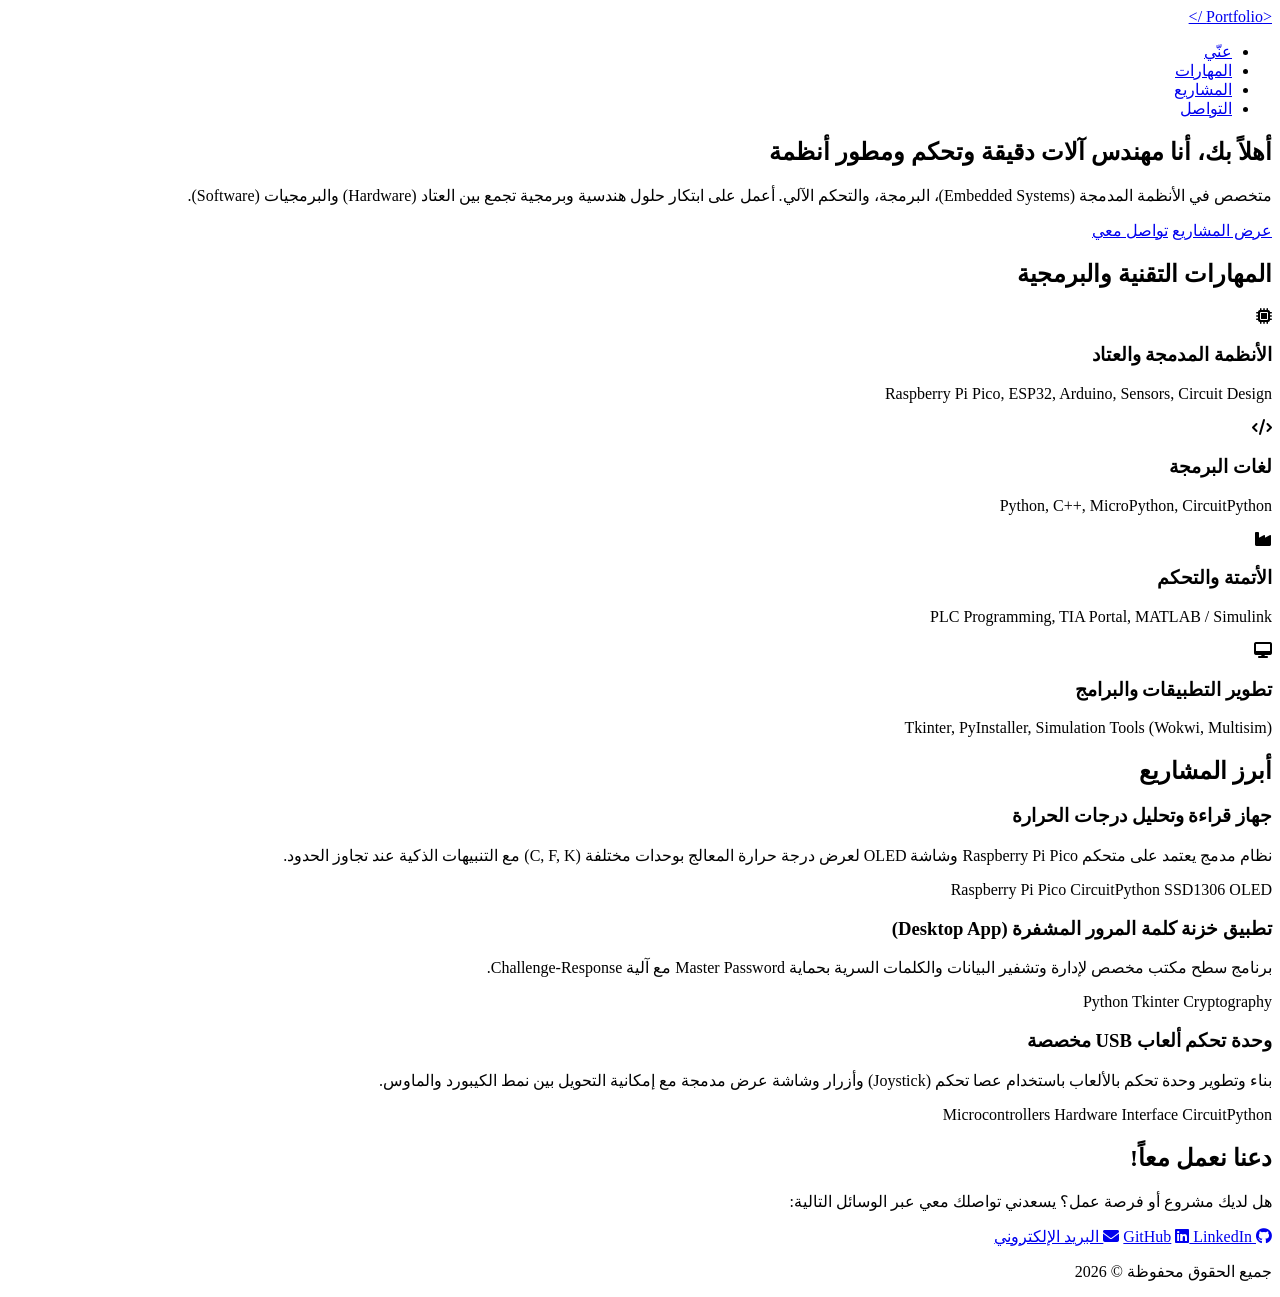
==== index.html @ 9e7c74a0 "Rename gemini-code-1789501177080.html to index.html" ====
<!DOCTYPE html>
<html lang="ar" dir="rtl">
<head>
    <meta charset="UTF-8">
    <meta name="viewport" content="width=device-width, initial-scale=1.0">
    <title>البورتفوليو الشخصي | المهندس والمطور</title>
    <link rel="stylesheet" href="style.css">
    <link rel="stylesheet" href="https://cdnjs.cloudflare.com/ajax/libs/font-awesome/6.4.0/css/all.min.css">
</head>
<body>

    <!-- الهيدر ونظام التنقل -->
    <header class="navbar">
        <div class="container">
            <a href="#" class="logo">&lt;Portfolio /&gt;</a>
            <nav>
                <ul>
                    <li><a href="#about">عنّي</a></li>
                    <li><a href="#skills">المهارات</a></li>
                    <li><a href="#projects">المشاريع</a></li>
                    <li><a href="#contact">التواصل</a></li>
                </ul>
            </nav>
        </div>
    </header>

    <!-- القسم الرئيسي (Hero Section) -->
    <section class="hero">
        <div class="container hero-content">
            <h1>أهلاً بك، أنا <span class="highlight">مهندس آلات دقيقة وتحكم ومطور أنظمة</span></h1>
            <p>متخصص في الأنظمة المدمجة (Embedded Systems)، البرمجة، والتحكم الآلي. أعمل على ابتكار حلول هندسية وبرمجية تجمع بين العتاد (Hardware) والبرمجيات (Software).</p>
            <div class="hero-btns">
                <a href="#projects" class="btn primary-btn">عرض المشاريع</a>
                <a href="#contact" class="btn secondary-btn">تواصل معي</a>
            </div>
        </div>
    </section>

    <!-- قسم المهارات التقنية -->
    <section id="skills" class="skills-section">
        <div class="container">
            <h2 class="section-title">المهارات التقنية والبرمجية</h2>
            <div class="skills-grid">
                <div class="skill-card">
                    <i class="fa-solid fa-microchip skill-icon"></i>
                    <h3>الأنظمة المدمجة والعتاد</h3>
                    <p>Raspberry Pi Pico, ESP32, Arduino, Sensors, Circuit Design</p>
                </div>
                <div class="skill-card">
                    <i class="fa-solid fa-code skill-icon"></i>
                    <h3>لغات البرمجة</h3>
                    <p>Python, C++, MicroPython, CircuitPython</p>
                </div>
                <div class="skill-card">
                    <i class="fa-solid fa-industry skill-icon"></i>
                    <h3>الأتمتة والتحكم</h3>
                    <p>PLC Programming, TIA Portal, MATLAB / Simulink</p>
                </div>
                <div class="skill-card">
                    <i class="fa-solid fa-desktop skill-icon"></i>
                    <h3>تطوير التطبيقات والبرامج</h3>
                    <p>Tkinter, PyInstaller, Simulation Tools (Wokwi, Multisim)</p>
                </div>
            </div>
        </div>
    </section>

    <!-- قسم المشاريع -->
    <section id="projects" class="projects-section">
        <div class="container">
            <h2 class="section-title">أبرز المشاريع</h2>
            <div class="projects-grid">

                <!-- مشروع 1 -->
                <div class="project-card">
                    <div class="project-info">
                        <h3>جهاز قراءة وتحليل درجات الحرارة</h3>
                        <p>نظام مدمج يعتمد على متحكم Raspberry Pi Pico وشاشة OLED لعرض درجة حرارة المعالج بوحدات مختلفة (C, F, K) مع التنبيهات الذكية عند تجاوز الحدود.</p>
                        <div class="tech-tags">
                            <span>Raspberry Pi Pico</span>
                            <span>CircuitPython</span>
                            <span>SSD1306 OLED</span>
                        </div>
                    </div>
                </div>

                <!-- مشروع 2 -->
                <div class="project-card">
                    <div class="project-info">
                        <h3>تطبيق خزنة كلمة المرور المشفرة (Desktop App)</h3>
                        <p>برنامج سطح مكتب مخصص لإدارة وتشفير البيانات والكلمات السرية بحماية Master Password مع آلية Challenge-Response.</p>
                        <div class="tech-tags">
                            <span>Python</span>
                            <span>Tkinter</span>
                            <span>Cryptography</span>
                        </div>
                    </div>
                </div>

                <!-- مشروع 3 -->
                <div class="project-card">
                    <div class="project-info">
                        <h3>وحدة تحكم ألعاب USB مخصصة</h3>
                        <p>بناء وتطوير وحدة تحكم بالألعاب باستخدام عصا تحكم (Joystick) وأزرار وشاشة عرض مدمجة مع إمكانية التحويل بين نمط الكيبورد والماوس.</p>
                        <div class="tech-tags">
                            <span>Microcontrollers</span>
                            <span>Hardware Interface</span>
                            <span>CircuitPython</span>
                        </div>
                    </div>
                </div>

            </div>
        </div>
    </section>

    <!-- قسم التواصل والفوتر -->
    <footer id="contact" class="footer">
        <div class="container footer-content">
            <h2>دعنا نعمل معاً!</h2>
            <p>هل لديك مشروع أو فرصة عمل؟ يسعدني تواصلك معي عبر الوسائل التالية:</p>
            <div class="social-links">
                <a href="#" target="_blank"><i class="fa-brands fa-github"></i> GitHub</a>
                <a href="#" target="_blank"><i class="fa-brands fa-linkedin"></i> LinkedIn</a>
                <a href="mailto:your-email@example.com"><i class="fa-solid fa-envelope"></i> البريد الإلكتروني</a>
            </div>
            <p class="copyright">جميع الحقوق محفوظة © 2026</p>
        </div>
    </footer>

</body>
</html>
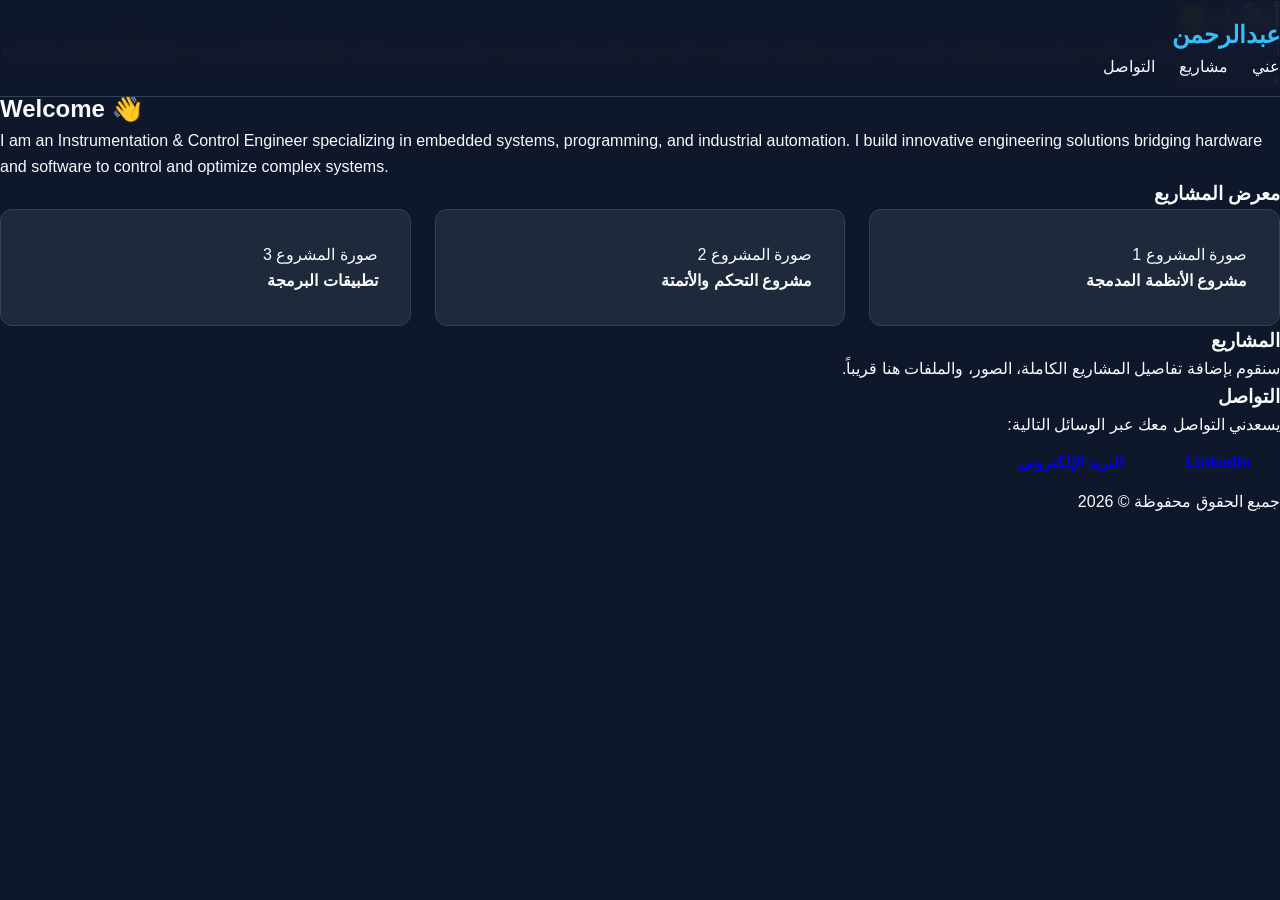
==== commit 527c9761: "Update index.html" ====
--- a/index.html
+++ b/index.html
@@ -3,129 +3,81 @@
 <head>
     <meta charset="UTF-8">
     <meta name="viewport" content="width=device-width, initial-scale=1.0">
-    <title>البورتفوليو الشخصي | المهندس والمطور</title>
+    <title>البورتفوليو الشخصي | Portfolio</title>
     <link rel="stylesheet" href="style.css">
-    <link rel="stylesheet" href="https://cdnjs.cloudflare.com/ajax/libs/font-awesome/6.4.0/css/all.min.css">
 </head>
 <body>
 
-    <!-- الهيدر ونظام التنقل -->
-    <header class="navbar">
-        <div class="container">
-            <a href="#" class="logo">&lt;Portfolio /&gt;</a>
-            <nav>
-                <ul>
-                    <li><a href="#about">عنّي</a></li>
-                    <li><a href="#skills">المهارات</a></li>
-                    <li><a href="#projects">المشاريع</a></li>
-                    <li><a href="#contact">التواصل</a></li>
-                </ul>
-            </nav>
-        </div>
+    <!-- القائمة العلوية Navigation -->
+    <header>
+        <nav class="navbar">
+            <div class="logo">عبدالرحمن</div>
+            <ul class="nav-links">
+                <li><a href="#about" class="active">عني</a></li>
+                <li><a href="#projects">مشاريع</a></li>
+                <li><a href="#contact">التواصل</a></li>
+            </ul>
+        </nav>
     </header>
 
-    <!-- القسم الرئيسي (Hero Section) -->
-    <section class="hero">
-        <div class="container hero-content">
-            <h1>أهلاً بك، أنا <span class="highlight">مهندس آلات دقيقة وتحكم ومطور أنظمة</span></h1>
-            <p>متخصص في الأنظمة المدمجة (Embedded Systems)، البرمجة، والتحكم الآلي. أعمل على ابتكار حلول هندسية وبرمجية تجمع بين العتاد (Hardware) والبرمجيات (Software).</p>
-            <div class="hero-btns">
-                <a href="#projects" class="btn primary-btn">عرض المشاريع</a>
-                <a href="#contact" class="btn secondary-btn">تواصل معي</a>
+    <!-- قسم المقدمة (عني) - ثنائي اللغة -->
+    <section id="about" class="hero-section">
+        <div class="intro-container">
+            <!-- المقدمة باللغة العربية (يسار) -->
+            <div class="intro-box ar">
+                <h2>أهلاً بك 👋</h2>
+                <p>
+                    أنا مهندس آلات دقيقة وتحكم، متخصص في الأنظمة المدمجة، البرمجة، والأتمتة الصناعية. أعمل على تطوير حلول هندسية مبتكرة تجمع بين العتاد (Hardware) والبرمجيات (Software) للتحكم بالأنظمة وتحسين كفاءتها.
+                </p>
+            </div>
+
+            <!-- المقدمة باللغة الإنجليزية (يمين) -->
+            <div class="intro-box en" dir="ltr">
+                <h2>Welcome 👋</h2>
+                <p>
+                    I am an Instrumentation & Control Engineer specializing in embedded systems, programming, and industrial automation. I build innovative engineering solutions bridging hardware and software to control and optimize complex systems.
+                </p>
             </div>
         </div>
     </section>
 
-    <!-- قسم المهارات التقنية -->
-    <section id="skills" class="skills-section">
-        <div class="container">
-            <h2 class="section-title">المهارات التقنية والبرمجية</h2>
-            <div class="skills-grid">
-                <div class="skill-card">
-                    <i class="fa-solid fa-microchip skill-icon"></i>
-                    <h3>الأنظمة المدمجة والعتاد</h3>
-                    <p>Raspberry Pi Pico, ESP32, Arduino, Sensors, Circuit Design</p>
-                </div>
-                <div class="skill-card">
-                    <i class="fa-solid fa-code skill-icon"></i>
-                    <h3>لغات البرمجة</h3>
-                    <p>Python, C++, MicroPython, CircuitPython</p>
-                </div>
-                <div class="skill-card">
-                    <i class="fa-solid fa-industry skill-icon"></i>
-                    <h3>الأتمتة والتحكم</h3>
-                    <p>PLC Programming, TIA Portal, MATLAB / Simulink</p>
-                </div>
-                <div class="skill-card">
-                    <i class="fa-solid fa-desktop skill-icon"></i>
-                    <h3>تطوير التطبيقات والبرامج</h3>
-                    <p>Tkinter, PyInstaller, Simulation Tools (Wokwi, Multisim)</p>
-                </div>
+    <!-- معرض صور المشاريع في الصفحة الرئيسية -->
+    <section class="featured-projects">
+        <h3>معرض المشاريع</h3>
+        <div class="projects-grid">
+            <div class="project-card">
+                <div class="img-placeholder">صورة المشروع 1</div>
+                <h4>مشروع الأنظمة المدمجة</h4>
+            </div>
+            <div class="project-card">
+                <div class="img-placeholder">صورة المشروع 2</div>
+                <h4>مشروع التحكم والأتمتة</h4>
+            </div>
+            <div class="project-card">
+                <div class="img-placeholder">صورة المشروع 3</div>
+                <h4>تطبيقات البرمجة</h4>
             </div>
         </div>
     </section>
 
-    <!-- قسم المشاريع -->
-    <section id="projects" class="projects-section">
-        <div class="container">
-            <h2 class="section-title">أبرز المشاريع</h2>
-            <div class="projects-grid">
+    <!-- قسم المشاريع (مكان مخصص للمستقبل) -->
+    <section id="projects" class="section-padding">
+        <h3>المشاريع</h3>
+        <p>سنقوم بإضافة تفاصيل المشاريع الكاملة، الصور، والملفات هنا قريباً.</p>
+    </section>
 
-                <!-- مشروع 1 -->
-                <div class="project-card">
-                    <div class="project-info">
-                        <h3>جهاز قراءة وتحليل درجات الحرارة</h3>
-                        <p>نظام مدمج يعتمد على متحكم Raspberry Pi Pico وشاشة OLED لعرض درجة حرارة المعالج بوحدات مختلفة (C, F, K) مع التنبيهات الذكية عند تجاوز الحدود.</p>
-                        <div class="tech-tags">
-                            <span>Raspberry Pi Pico</span>
-                            <span>CircuitPython</span>
-                            <span>SSD1306 OLED</span>
-                        </div>
-                    </div>
-                </div>
-
-                <!-- مشروع 2 -->
-                <div class="project-card">
-                    <div class="project-info">
-                        <h3>تطبيق خزنة كلمة المرور المشفرة (Desktop App)</h3>
-                        <p>برنامج سطح مكتب مخصص لإدارة وتشفير البيانات والكلمات السرية بحماية Master Password مع آلية Challenge-Response.</p>
-                        <div class="tech-tags">
-                            <span>Python</span>
-                            <span>Tkinter</span>
-                            <span>Cryptography</span>
-                        </div>
-                    </div>
-                </div>
-
-                <!-- مشروع 3 -->
-                <div class="project-card">
-                    <div class="project-info">
-                        <h3>وحدة تحكم ألعاب USB مخصصة</h3>
-                        <p>بناء وتطوير وحدة تحكم بالألعاب باستخدام عصا تحكم (Joystick) وأزرار وشاشة عرض مدمجة مع إمكانية التحويل بين نمط الكيبورد والماوس.</p>
-                        <div class="tech-tags">
-                            <span>Microcontrollers</span>
-                            <span>Hardware Interface</span>
-                            <span>CircuitPython</span>
-                        </div>
-                    </div>
-                </div>
-
-            </div>
+    <!-- قسم التواصل -->
+    <section id="contact" class="section-padding">
+        <h3>التواصل</h3>
+        <p>يسعدني التواصل معك عبر الوسائل التالية:</p>
+        <div class="contact-links">
+            <a href="https://linkedin.com" target="_blank" class="btn">LinkedIn</a>
+            <a href="mailto:example@email.com" class="btn">البريد الإلكتروني</a>
         </div>
     </section>
 
-    <!-- قسم التواصل والفوتر -->
-    <footer id="contact" class="footer">
-        <div class="container footer-content">
-            <h2>دعنا نعمل معاً!</h2>
-            <p>هل لديك مشروع أو فرصة عمل؟ يسعدني تواصلك معي عبر الوسائل التالية:</p>
-            <div class="social-links">
-                <a href="#" target="_blank"><i class="fa-brands fa-github"></i> GitHub</a>
-                <a href="#" target="_blank"><i class="fa-brands fa-linkedin"></i> LinkedIn</a>
-                <a href="mailto:your-email@example.com"><i class="fa-solid fa-envelope"></i> البريد الإلكتروني</a>
-            </div>
-            <p class="copyright">جميع الحقوق محفوظة © 2026</p>
-        </div>
+    <footer>
+        <p>جميع الحقوق محفوظة © 2026</p>
     </footer>
 
 </body>
--- a/style.css
+++ b/style.css
@@ -0,0 +1,238 @@
+:root {
+    --bg-color: #0f172a;
+    --card-bg: #1e293b;
+    --accent-color: #38bdf8;
+    --text-color: #f8fafc;
+    --text-muted: #94a3b8;
+    --font-family: 'Segoe UI', Tahoma, Geneva, Verdana, sans-serif;
+}
+
+* {
+    margin: 0;
+    padding: 0;
+    box-sizing: border-box;
+    scroll-behavior: smooth;
+}
+
+body {
+    background-color: var(--bg-color);
+    color: var(--text-color);
+    font-family: var(--font-family);
+    line-height: 1.6;
+}
+
+.container {
+    width: 85%;
+    max-width: 1100px;
+    margin: 0 auto;
+}
+
+/* Navbar */
+.navbar {
+    background-color: rgba(15, 23, 42, 0.9);
+    position: fixed;
+    top: 0;
+    width: 100%;
+    backdrop-filter: blur(10px);
+    z-index: 1000;
+    padding: 1rem 0;
+    border-bottom: 1px solid #334155;
+}
+
+.navbar .container {
+    display: flex;
+    justify-content: space-between;
+    align-items: center;
+}
+
+.logo {
+    color: var(--accent-color);
+    font-size: 1.5rem;
+    font-weight: bold;
+    text-decoration: none;
+}
+
+nav ul {
+    display: flex;
+    list-style: none;
+    gap: 1.5rem;
+}
+
+nav a {
+    color: var(--text-color);
+    text-decoration: none;
+    transition: color 0.3s;
+}
+
+nav a:hover {
+    color: var(--accent-color);
+}
+
+/* Hero Section */
+.hero {
+    height: 100vh;
+    display: flex;
+    align-items: center;
+    padding-top: 60px;
+}
+
+.hero-content h1 {
+    font-size: 2.8rem;
+    margin-bottom: 1rem;
+}
+
+.highlight {
+    color: var(--accent-color);
+}
+
+.hero-content p {
+    color: var(--text-muted);
+    font-size: 1.2rem;
+    max-width: 600px;
+    margin-bottom: 2rem;
+}
+
+.btn {
+    display: inline-block;
+    padding: 0.8rem 1.8rem;
+    border-radius: 8px;
+    text-decoration: none;
+    font-weight: bold;
+    transition: transform 0.2s, background-color 0.3s;
+}
+
+.primary-btn {
+    background-color: var(--accent-color);
+    color: #0f172a;
+    margin-left: 1rem;
+}
+
+.secondary-btn {
+    border: 1px solid var(--accent-color);
+    color: var(--accent-color);
+}
+
+.btn:hover {
+    transform: translateY(-3px);
+}
+
+/* Sections */
+.skills-section, .projects-section {
+    padding: 5rem 0;
+}
+
+.section-title {
+    text-align: center;
+    font-size: 2rem;
+    margin-bottom: 3rem;
+    position: relative;
+}
+
+.section-title::after {
+    content: '';
+    display: block;
+    width: 60px;
+    height: 4px;
+    background: var(--accent-color);
+    margin: 0.5rem auto 0;
+    border-radius: 2px;
+}
+
+/* Grid Layouts */
+.skills-grid, .projects-grid {
+    display: grid;
+    grid-template-columns: repeat(auto-fit, minmax(280px, 1fr));
+    gap: 1.5rem;
+}
+
+.skill-card, .project-card {
+    background-color: var(--card-bg);
+    padding: 2rem;
+    border-radius: 12px;
+    border: 1px solid #334155;
+    transition: transform 0.3s;
+}
+
+.skill-card:hover, .project-card:hover {
+    transform: translateY(-5px);
+}
+
+.skill-icon {
+    font-size: 2.5rem;
+    color: var(--accent-color);
+    margin-bottom: 1rem;
+}
+
+.skill-card h3 {
+    margin-bottom: 0.5rem;
+}
+
+.skill-card p {
+    color: var(--text-muted);
+}
+
+/* Projects */
+.project-card h3 {
+    color: var(--accent-color);
+    margin-bottom: 0.8rem;
+}
+
+.project-card p {
+    color: var(--text-muted);
+    font-size: 0.95rem;
+    margin-bottom: 1.2rem;
+}
+
+.tech-tags {
+    display: flex;
+    flex-wrap: wrap;
+    gap: 0.5rem;
+}
+
+.tech-tags span {
+    background: #0f172a;
+    color: var(--accent-color);
+    padding: 0.3rem 0.8rem;
+    border-radius: 20px;
+    font-size: 0.8rem;
+    border: 1px solid #334155;
+}
+
+/* Footer */
+.footer {
+    background-color: #090d16;
+    text-align: center;
+    padding: 4rem 0 2rem;
+    border-top: 1px solid #334155;
+}
+
+.footer h2 {
+    margin-bottom: 1rem;
+}
+
+.footer p {
+    color: var(--text-muted);
+}
+
+.social-links {
+    margin: 2rem 0;
+    display: flex;
+    justify-content: center;
+    gap: 2rem;
+}
+
+.social-links a {
+    color: var(--text-color);
+    text-decoration: none;
+    font-size: 1.1rem;
+    transition: color 0.3s;
+}
+
+.social-links a:hover {
+    color: var(--accent-color);
+}
+
+.copyright {
+    margin-top: 2rem;
+    font-size: 0.85rem;
+}
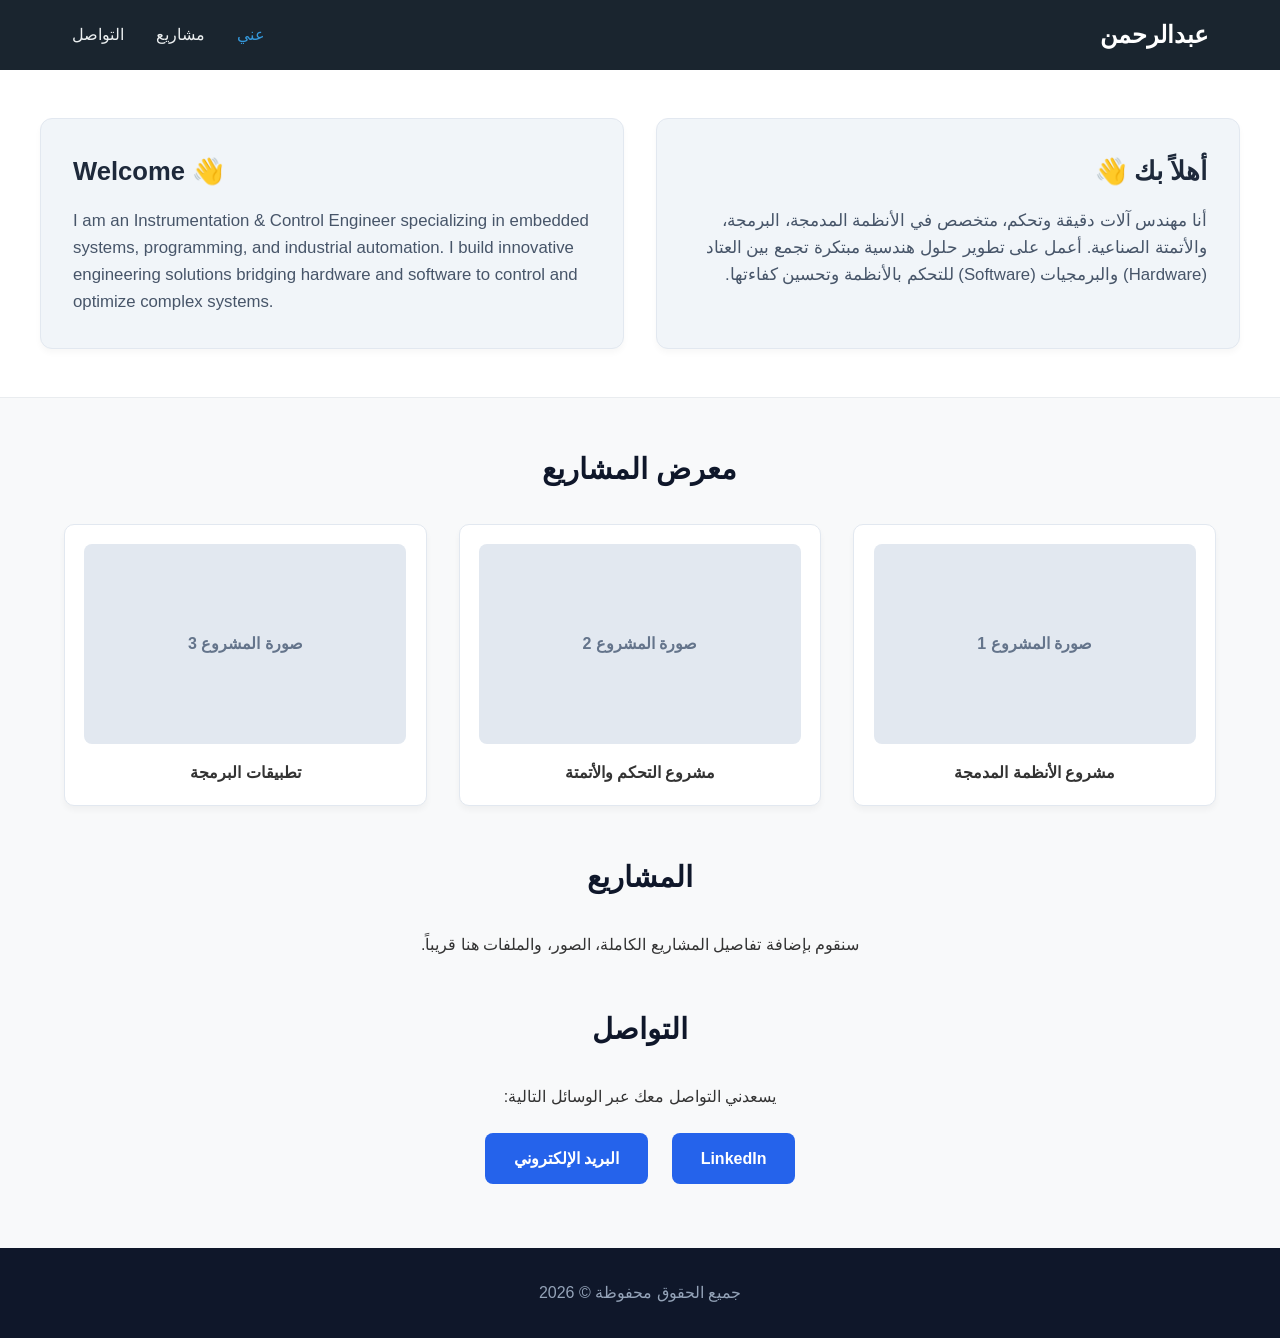
==== commit f4705fd4: "Update index.html" ====
--- a/index.html
+++ b/index.html
@@ -6,6 +6,7 @@
     <title>البورتفوليو الشخصي | Portfolio</title>
     <link rel="stylesheet" href="style.css">
 </head>
+    <script src="https://identity.netlify.com/v1/netlify-identity-widget.js"></script>
 <body>
 
     <!-- القائمة العلوية Navigation -->
@@ -81,4 +82,15 @@
     </footer>
 
 </body>
+    <script>
+  if (window.netlifyIdentity) {
+    window.netlifyIdentity.on("init", user => {
+      if (!user) {
+        window.netlifyIdentity.on("login", () => {
+          document.location.href = "/admin/";
+        });
+      }
+    });
+  }
+</script>
 </html>
--- a/style.css
+++ b/style.css
@@ -1,238 +1,186 @@
-:root {
-    --bg-color: #0f172a;
-    --card-bg: #1e293b;
-    --accent-color: #38bdf8;
-    --text-color: #f8fafc;
-    --text-muted: #94a3b8;
-    --font-family: 'Segoe UI', Tahoma, Geneva, Verdana, sans-serif;
-}
-
 * {
     margin: 0;
     padding: 0;
     box-sizing: border-box;
-    scroll-behavior: smooth;
+    font-family: 'Segoe UI', Tahoma, Geneva, Verdana, sans-serif;
 }
 
 body {
-    background-color: var(--bg-color);
-    color: var(--text-color);
-    font-family: var(--font-family);
+    background-color: #f8f9fa;
+    color: #333;
     line-height: 1.6;
+    overflow-x: hidden; /* لمنع أي شريط تمرير أفقي زائد */
 }
 
-.container {
-    width: 85%;
-    max-width: 1100px;
-    margin: 0 auto;
+/* القائمة العلوية */
+header {
+    background-color: #1a252f;
+    position: sticky;
+    top: 0;
+    z-index: 1000;
+    width: 100%;
 }
 
-/* Navbar */
 .navbar {
-    background-color: rgba(15, 23, 42, 0.9);
-    position: fixed;
-    top: 0;
-    width: 100%;
-    backdrop-filter: blur(10px);
-    z-index: 1000;
-    padding: 1rem 0;
-    border-bottom: 1px solid #334155;
-}
-
-.navbar .container {
     display: flex;
     justify-content: space-between;
     align-items: center;
+    max-width: 1200px;
+    margin: 0 auto;
+    padding: 1rem 2rem;
+    width: 100%;
 }
 
 .logo {
-    color: var(--accent-color);
+    color: #fff;
     font-size: 1.5rem;
     font-weight: bold;
-    text-decoration: none;
 }
 
-nav ul {
+.nav-links {
+    list-style: none;
     display: flex;
-    list-style: none;
-    gap: 1.5rem;
+    gap: 2rem;
 }
 
-nav a {
-    color: var(--text-color);
+.nav-links a {
+    color: #ecf0f1;
     text-decoration: none;
+    font-weight: 500;
     transition: color 0.3s;
 }
 
-nav a:hover {
-    color: var(--accent-color);
+.nav-links a:hover, .nav-links a.active {
+    color: #3498db;
 }
 
-/* Hero Section */
-.hero {
-    height: 100vh;
+/* قسم المقدمة ثنائي اللغة */
+.hero-section {
+    padding: 3rem 1.5rem;
+    background-color: #ffffff;
+    border-bottom: 1px solid #e9ecef;
+    width: 100%;
+}
+
+.intro-container {
+    max-width: 1200px;
+    margin: 0 auto;
+    display: flex;
+    gap: 2rem;
+    justify-content: center;
+    align-items: stretch;
+}
+
+.intro-box {
+    flex: 1;
+    padding: 2rem;
+    background: #f1f5f9;
+    border-radius: 12px;
+    border: 1px solid #e2e8f0;
+    box-shadow: 0 4px 6px rgba(0, 0, 0, 0.03);
+}
+
+.intro-box h2 {
+    margin-bottom: 1rem;
+    color: #1e293b;
+    font-size: 1.6rem;
+}
+
+.intro-box p {
+    font-size: 1.05rem;
+    color: #475569;
+}
+
+/* معرض صور المشاريع */
+.featured-projects, .section-padding {
+    max-width: 1200px;
+    margin: 3rem auto;
+    padding: 0 1.5rem;
+    text-align: center;
+}
+
+.featured-projects h3, .section-padding h3 {
+    margin-bottom: 2rem;
+    font-size: 1.8rem;
+    color: #0f172a;
+}
+
+.projects-grid {
+    display: grid;
+    grid-template-columns: repeat(auto-fit, minmax(280px, 1fr));
+    gap: 2rem;
+}
+
+.project-card {
+    background: #fff;
+    border: 1px solid #e2e8f0;
+    border-radius: 10px;
+    padding: 1.2rem;
+    box-shadow: 0 4px 6px rgba(0, 0, 0, 0.04);
+    transition: transform 0.2s ease, box-shadow 0.2s ease;
+}
+
+.project-card:hover {
+    transform: translateY(-5px);
+    box-shadow: 0 8px 12px rgba(0, 0, 0, 0.08);
+}
+
+.img-placeholder {
+    width: 100%;
+    height: 200px;
+    background-color: #e2e8f0;
+    border-radius: 8px;
     display: flex;
     align-items: center;
-    padding-top: 60px;
-}
-
-.hero-content h1 {
-    font-size: 2.8rem;
+    justify-content: center;
+    color: #64748b;
+    font-weight: 600;
     margin-bottom: 1rem;
 }
 
-.highlight {
-    color: var(--accent-color);
-}
-
-.hero-content p {
-    color: var(--text-muted);
-    font-size: 1.2rem;
-    max-width: 600px;
-    margin-bottom: 2rem;
+/* قسم التواصل */
+.contact-links {
+    display: flex;
+    justify-content: center;
+    gap: 1.5rem;
+    margin-top: 1.5rem;
 }
 
 .btn {
     display: inline-block;
     padding: 0.8rem 1.8rem;
+    background-color: #2563eb;
+    color: white;
+    text-decoration: none;
     border-radius: 8px;
-    text-decoration: none;
-    font-weight: bold;
-    transition: transform 0.2s, background-color 0.3s;
-}
-
-.primary-btn {
-    background-color: var(--accent-color);
-    color: #0f172a;
-    margin-left: 1rem;
-}
-
-.secondary-btn {
-    border: 1px solid var(--accent-color);
-    color: var(--accent-color);
+    font-weight: 600;
+    transition: background 0.3s ease;
 }
 
 .btn:hover {
-    transform: translateY(-3px);
+    background-color: #1d4ed8;
 }
 
-/* Sections */
-.skills-section, .projects-section {
-    padding: 5rem 0;
+footer {
+    text-align: center;
+    padding: 2rem 1rem;
+    background-color: #0f172a;
+    color: #94a3b8;
+    margin-top: 4rem;
 }
 
-.section-title {
-    text-align: center;
-    font-size: 2rem;
-    margin-bottom: 3rem;
-    position: relative;
+/* تجاوب ممتاز مع الجوال والشاشات الصغيرة */
+@media (max-width: 768px) {
+    .navbar {
+        flex-direction: column;
+        gap: 1rem;
+    }
+
+    .intro-container {
+        flex-direction: column;
+    }
+
+    .intro-box {
+        width: 100%;
+    }
 }
-
-.section-title::after {
-    content: '';
-    display: block;
-    width: 60px;
-    height: 4px;
-    background: var(--accent-color);
-    margin: 0.5rem auto 0;
-    border-radius: 2px;
-}
-
-/* Grid Layouts */
-.skills-grid, .projects-grid {
-    display: grid;
-    grid-template-columns: repeat(auto-fit, minmax(280px, 1fr));
-    gap: 1.5rem;
-}
-
-.skill-card, .project-card {
-    background-color: var(--card-bg);
-    padding: 2rem;
-    border-radius: 12px;
-    border: 1px solid #334155;
-    transition: transform 0.3s;
-}
-
-.skill-card:hover, .project-card:hover {
-    transform: translateY(-5px);
-}
-
-.skill-icon {
-    font-size: 2.5rem;
-    color: var(--accent-color);
-    margin-bottom: 1rem;
-}
-
-.skill-card h3 {
-    margin-bottom: 0.5rem;
-}
-
-.skill-card p {
-    color: var(--text-muted);
-}
-
-/* Projects */
-.project-card h3 {
-    color: var(--accent-color);
-    margin-bottom: 0.8rem;
-}
-
-.project-card p {
-    color: var(--text-muted);
-    font-size: 0.95rem;
-    margin-bottom: 1.2rem;
-}
-
-.tech-tags {
-    display: flex;
-    flex-wrap: wrap;
-    gap: 0.5rem;
-}
-
-.tech-tags span {
-    background: #0f172a;
-    color: var(--accent-color);
-    padding: 0.3rem 0.8rem;
-    border-radius: 20px;
-    font-size: 0.8rem;
-    border: 1px solid #334155;
-}
-
-/* Footer */
-.footer {
-    background-color: #090d16;
-    text-align: center;
-    padding: 4rem 0 2rem;
-    border-top: 1px solid #334155;
-}
-
-.footer h2 {
-    margin-bottom: 1rem;
-}
-
-.footer p {
-    color: var(--text-muted);
-}
-
-.social-links {
-    margin: 2rem 0;
-    display: flex;
-    justify-content: center;
-    gap: 2rem;
-}
-
-.social-links a {
-    color: var(--text-color);
-    text-decoration: none;
-    font-size: 1.1rem;
-    transition: color 0.3s;
-}
-
-.social-links a:hover {
-    color: var(--accent-color);
-}
-
-.copyright {
-    margin-top: 2rem;
-    font-size: 0.85rem;
-}
